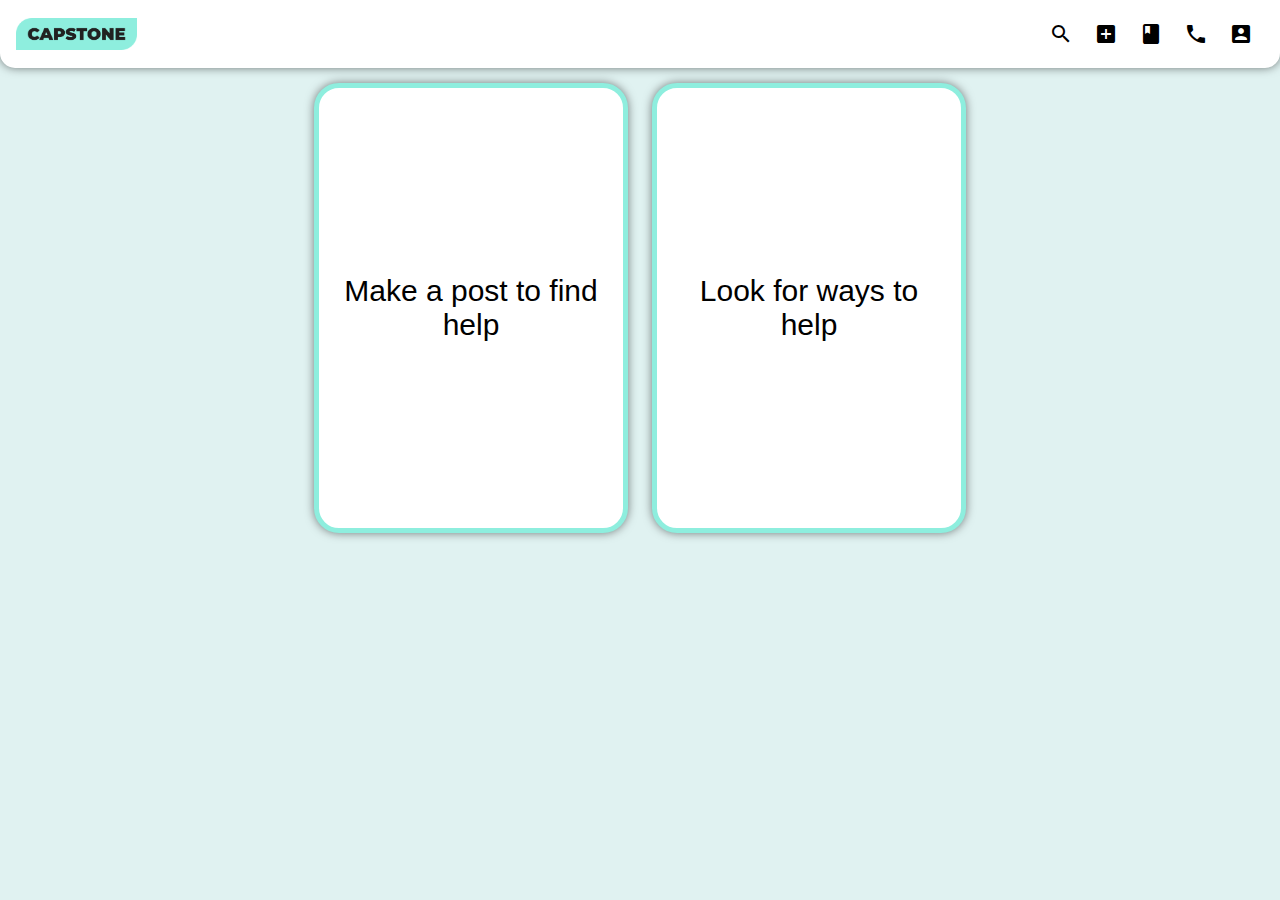
==== src/main/webapp/index.html @ 47dc4c7d "Fix script pathing and type." ====
<html lang="en">
  <head>
    <title>Capstone Project</title>

    <link href="stylesheets/master.css" rel="stylesheet">
    <link href="stylesheets/index.css" rel="stylesheet">
    <link href="https://fonts.googleapis.com/icon?family=Material+Icons"
        rel="stylesheet"> 

    <meta name="google-signin-client_id">
    <script type="module" src="/scripts/miscellaneous.js"></script>
    <script src="/scripts/authentication.js"></script>
  </head>
  <body onload="init()">    
    <header id="nav-box" class="shadow-box">
      <nav>
        <a href="index.html"><img id="logo" src="images/placeholder_logo.png" alt="logo"></a>
        <div id="nav-links">
          <a class="nav-link" href="search.html">
            <i class="material-icons">search</i>
          </a>
          <a class="nav-link" href="newlisting.html">
            <i class="material-icons">add_box</i>
          </a>
          <a class="nav-link" href="about.html">
            <i class="material-icons">book</i>
          </a>
          <a class="nav-link" href="search.html">
            <i class="material-icons">phone</i>
          </a>
          <a class="nav-link" href="user.html">
            <i class="material-icons">account_box</i>
          </a>
          <div id="signInButton" data-onsuccess="onSignIn"></div>
        </div>
      </nav>
    </header>
    
    <main class="box">
      <a href="newlisting.html" >
        <div class="rectangle shadow-box">
          <p class="center rectangle-label">Make a post to find help</p>
        </div>
      </a>  
    
      <a href="search.html" >
        <div class="rectangle shadow-box">
          <p class="center rectangle-label">Look for ways to help</p>
        </div>
      </a>
    </main>

    <script src="https://apis.google.com/js/platform.js?online=renderButton" async defer></script>
  </body>
</html>
---- src/main/webapp/stylesheets/master.css ----
html,
body {
  background-color: #E0F2F1;
  font-family: sans-serif;
  padding: 0;
  margin: 0;
}

#logo {
  height: 2em;
}

nav {
  align-items: center;
  display: flex;
  justify-content: space-between;
}

#nav-box {
  border-radius: 0px 0px 15px 15px;
  padding: 1em;
}

#nav-links {
  display: flex;
}

.nav-link {
  align-items: center;
  border: 1px solid #FFFFFF;
  border-radius: 15px;
  display: flex;
  margin: 0 0.3em;
  padding: 0.3em;
  text-decoration: none;
  transition: 0.2s;
}

.nav-link span {
  margin: 0 0.3em;
}

.nav-link:hover,
.nav-link:focus {
  border: 1px solid #424242;
  background-color: #EEEEEE;
}

ul {
  list-style: none;
  padding: 0;
}

.shadow-box {
  background-color: #FFFFFF;
  border-radius: 15px;
  -webkit-box-shadow: 0px 0px 10px 0px #00000080;
  -moz-box-shadow: 0px 0px 10px 0px #00000080;
  box-shadow: 0px 0px 10px 0px #00000080;
  margin-bottom: 15px;
  padding: 10px;
}

.listing-tags-container {
  margin: auto 0px;
}

.listing-tag {
  background-color: #8EEEDE;
  border-radius: 15px;
  color: #000000;
  margin-left: 1rem;
  padding: 3px 15px;
}
---- src/main/webapp/stylesheets/index.css ----
body {
  margin: 0;    
}

#heading {
    display: flex;
    text-align: right;
    margin-bottom: 25px;
}

h2{
    font-size: 40;
}

.rectangle {
  align-items: center;
  background-color: white;
  border-radius: 25px;
  border: 5px solid #8EEEDE;
  display: flex;
  height: 400px;
  justify-content: center;
  margin-left: 12px;
  margin-right: 12px;
  padding: 20px;
  transition: 1s; 
  width: 264px; 
}

.rectangle:hover {
  transform: scale(1.05);
}

.rectangle-label {
    font-size: 30;
}

.empty-rectangle {
  display: flex;
  height: auto;
  width: 50px;
}

.box {
  align-items: center;  
  display: flex;
  justify-content: center;
}

@media only screen and (max-width: 600px) and (orientation: portrait) {
  .box {
    display: inline-block;
    justify-content: center;
    text-align: center;
  }
  
  .navbar a {
    float: none;
    display: block;
  }
}

a {
  color: black;
  text-decoration: none;
}

.center {
  text-align: center;
}
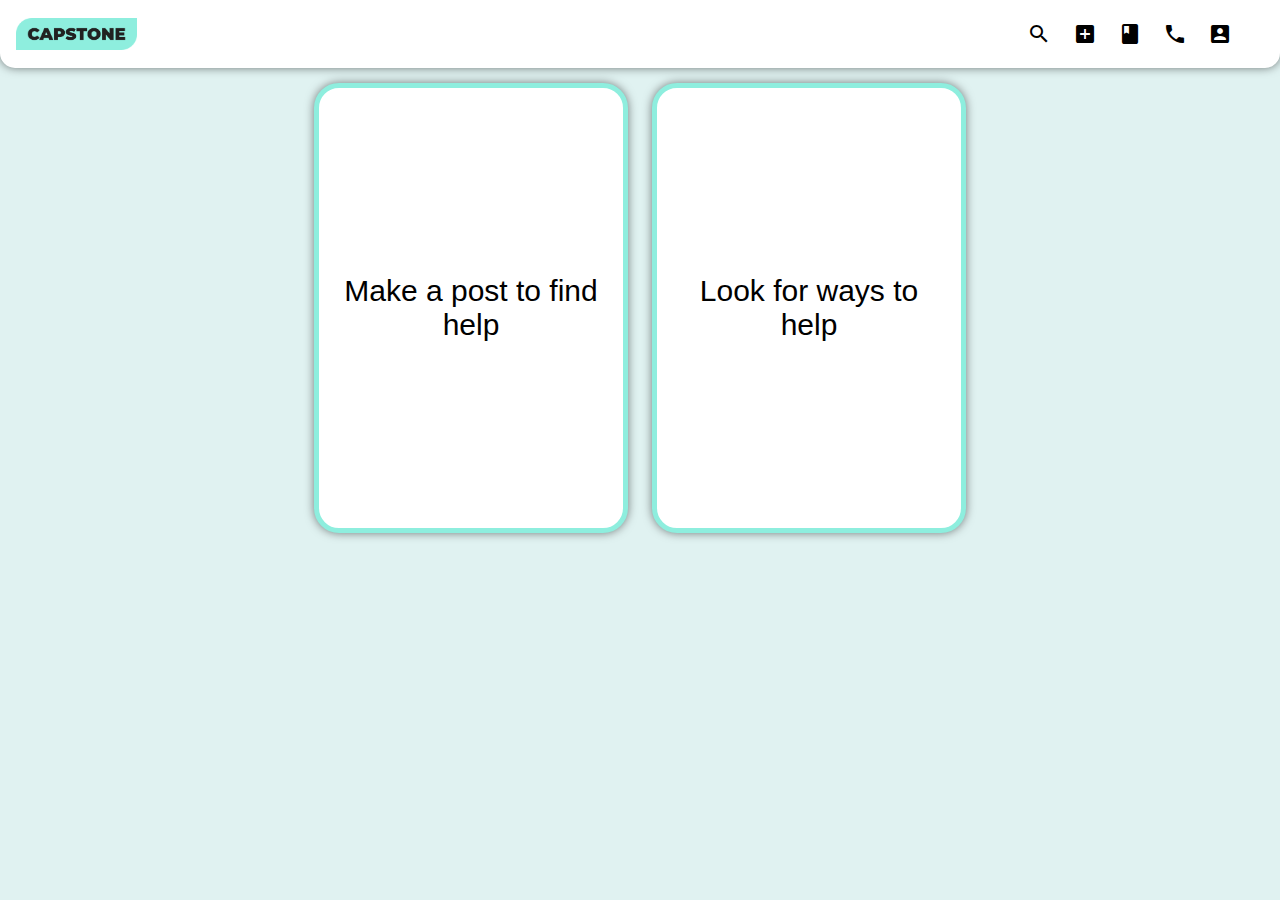
==== commit 3db97f0a: "Abstract authenticate function and add it to each HTML page." ====
--- a/src/main/webapp/index.html
+++ b/src/main/webapp/index.html
@@ -7,11 +7,13 @@
     <link href="https://fonts.googleapis.com/icon?family=Material+Icons"
         rel="stylesheet"> 
 
-    <meta name="google-signin-client_id">
-    <script type="module" src="/scripts/miscellaneous.js"></script>
-    <script src="/scripts/authentication.js"></script>
+    <script type="module" src="/scripts/authentication.js"></script>
+    <script type="module">
+      import { authenticate } from "/scripts/authentication.js";
+      authenticate();
+    </script>
   </head>
-  <body onload="init()">    
+  <body>    
     <header id="nav-box" class="shadow-box">
       <nav>
         <a href="index.html"><img id="logo" src="images/placeholder_logo.png" alt="logo"></a>
@@ -19,19 +21,19 @@
           <a class="nav-link" href="search.html">
             <i class="material-icons">search</i>
           </a>
-          <a class="nav-link" href="newlisting.html">
+          <a class="nav-link user-only" href="newlisting.html">
             <i class="material-icons">add_box</i>
           </a>
           <a class="nav-link" href="about.html">
             <i class="material-icons">book</i>
           </a>
-          <a class="nav-link" href="search.html">
+          <a class="nav-link" href="#">
             <i class="material-icons">phone</i>
           </a>
-          <a class="nav-link" href="user.html">
+          <a class="nav-link user-only" href="user.html">
             <i class="material-icons">account_box</i>
           </a>
-          <div id="signInButton" data-onsuccess="onSignIn"></div>
+          <a id="authentication-link" class="nav-link"></a>
         </div>
       </nav>
     </header>
@@ -50,6 +52,5 @@
       </a>
     </main>
 
-    <script src="https://apis.google.com/js/platform.js?online=renderButton" async defer></script>
   </body>
 </html>
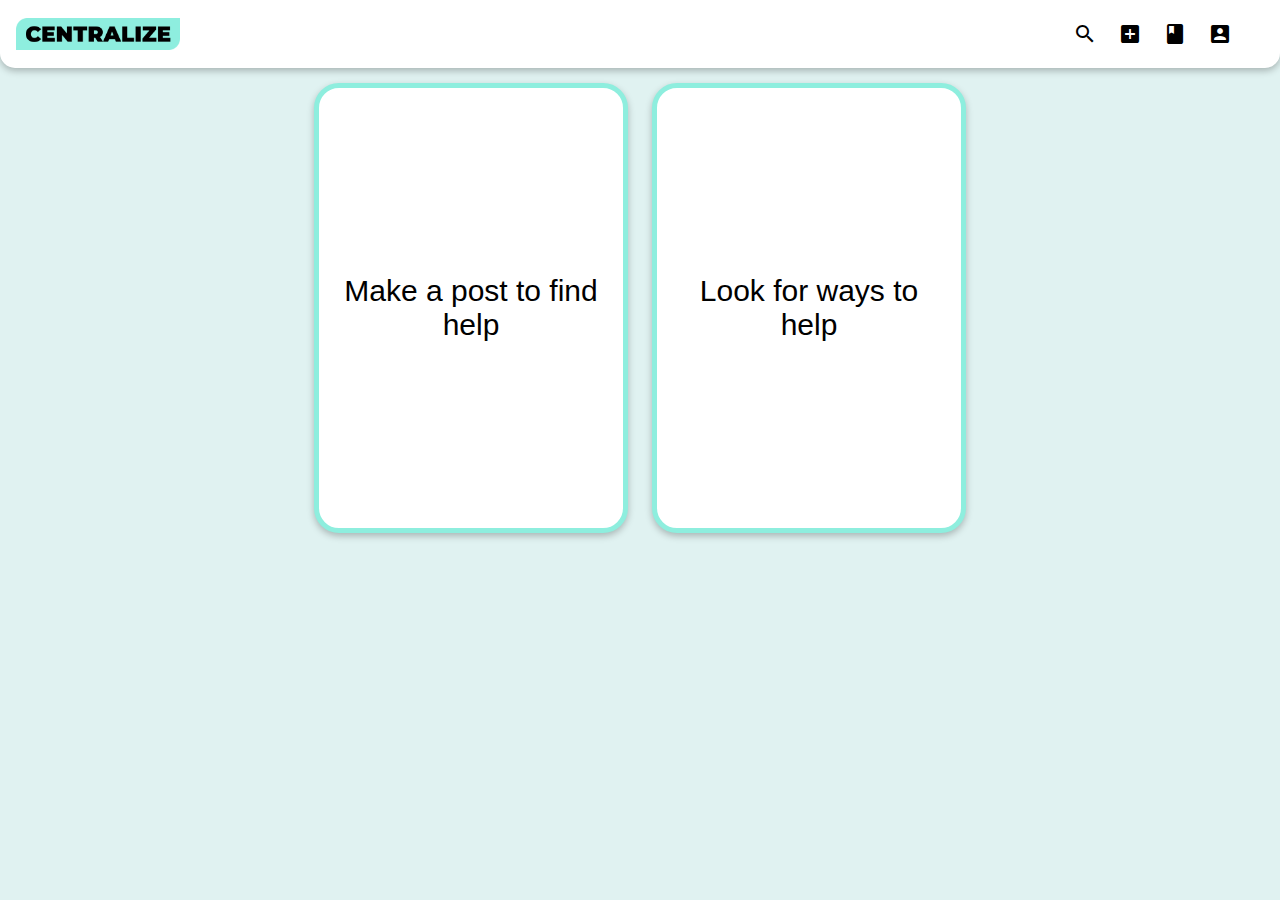
==== commit 94597ddc: "Remove contact buttons and update logos." ====
--- a/src/main/webapp/index.html
+++ b/src/main/webapp/index.html
@@ -1,5 +1,7 @@
 <html lang="en">
   <head>
+    <meta charset="UTF-8" />
+    
     <title>Capstone Project</title>
 
     <link href="stylesheets/master.css" rel="stylesheet">
@@ -7,6 +9,7 @@
     <link href="https://fonts.googleapis.com/icon?family=Material+Icons"
         rel="stylesheet"> 
 
+    <script type="module" src="/scripts/miscellaneous.js"></script>
     <script type="module" src="/scripts/authentication.js"></script>
     <script type="module">
       import { authenticate } from "/scripts/authentication.js";
@@ -16,7 +19,7 @@
   <body>    
     <header id="nav-box" class="shadow-box">
       <nav>
-        <a href="index.html"><img id="logo" src="images/placeholder_logo.png" alt="logo"></a>
+        <a href="index.html"><img id="logo" src="images/centralize_logo.png" alt="logo"></a>
         <div id="nav-links">
           <a class="nav-link" href="search.html">
             <i class="material-icons">search</i>
@@ -26,9 +29,6 @@
           </a>
           <a class="nav-link" href="about.html">
             <i class="material-icons">book</i>
-          </a>
-          <a class="nav-link" href="#">
-            <i class="material-icons">phone</i>
           </a>
           <a class="nav-link user-only" href="user.html">
             <i class="material-icons">account_box</i>
--- a/src/main/webapp/stylesheets/master.css
+++ b/src/main/webapp/stylesheets/master.css
@@ -4,6 +4,20 @@
   font-family: sans-serif;
   padding: 0;
   margin: 0;
+}
+
+#back-to-top {
+  background-color: #bce3e1;
+  border: none;
+  color: black;
+  font-size: 1rem;
+  z-index: 1;
+}
+
+header {
+  position: sticky;
+  top: 0;
+  z-index: 1;
 }
 
 #logo {
@@ -54,9 +68,9 @@
 .shadow-box {
   background-color: #FFFFFF;
   border-radius: 15px;
-  -webkit-box-shadow: 0px 0px 10px 0px #00000080;
-  -moz-box-shadow: 0px 0px 10px 0px #00000080;
-  box-shadow: 0px 0px 10px 0px #00000080;
+  -moz-box-shadow: 0 3px 7px #00000040;
+  -webkit-box-shadow: 0 3px 7px #00000040;
+  box-shadow: 0 3px 7px #00000040;
   margin-bottom: 15px;
   padding: 10px;
 }
@@ -69,6 +83,24 @@
   background-color: #8EEEDE;
   border-radius: 15px;
   color: #000000;
-  margin-left: 1rem;
   padding: 3px 15px;
 }
+
+.error-box {
+  align-items: flex-start;
+  background-color: #D9216A;
+  bottom: 15px;
+  color: #FFFFFF;
+  display: flex;
+  justify-content: space-between;
+  margin: 15px;
+  position: sticky;
+}
+
+.error-box button {
+  background-color: #8A0B3D;
+  border: none;
+  border-radius: 15px;
+  color: #FFFFFF;
+  width: 10%;
+}
